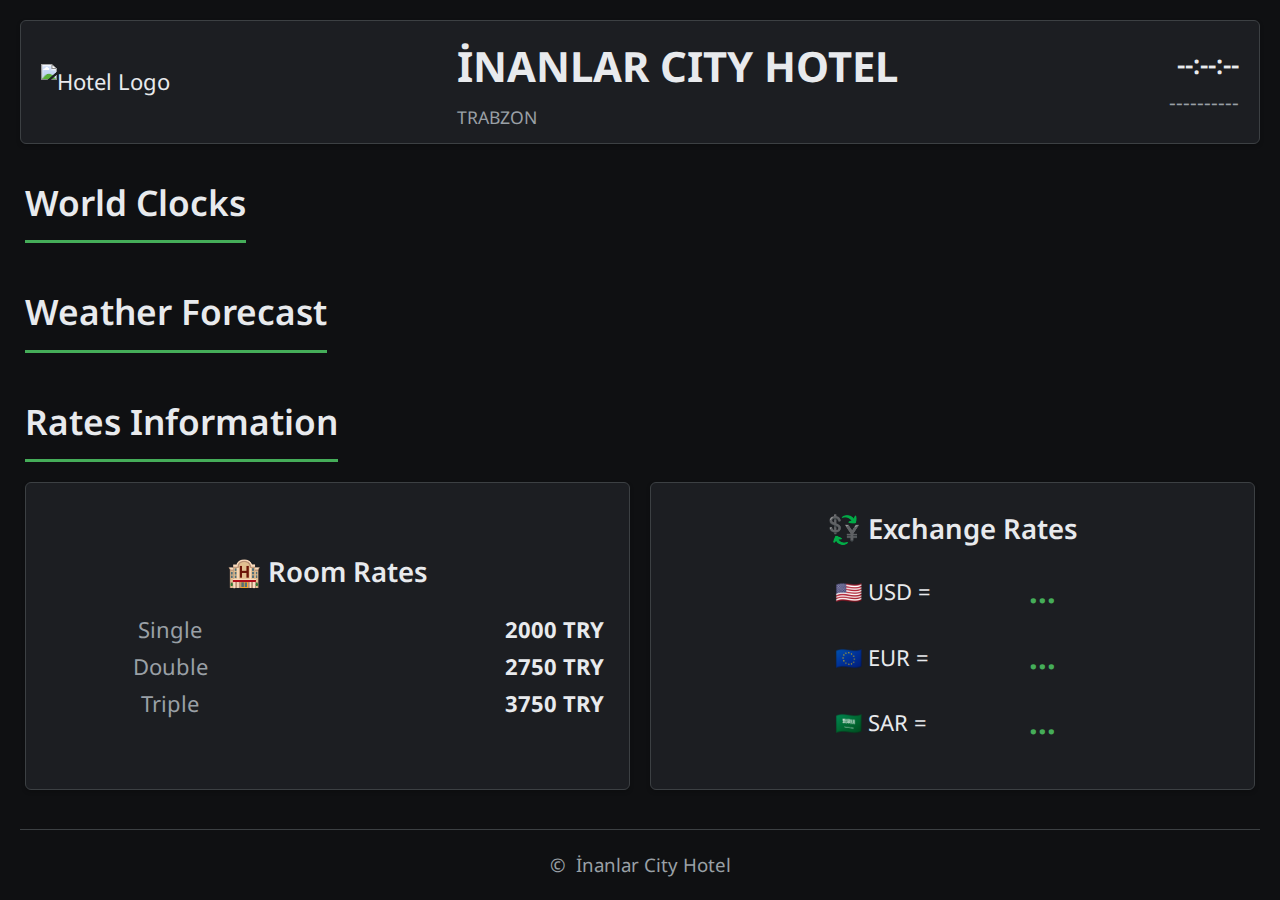
==== ich/index.html @ 046d2d6e "Update and rename 11.html to index.html" ====
<!DOCTYPE html>
<html lang="tr">
<head>
  <meta charset="UTF-8" />
  <meta name="viewport" content="width=device-width, initial-scale=1.0" />
  <title>İnanlar City Hotel – Bilgi Ekranı</title>

  <!-- Google Fonts – Noto Sans -->
  <link rel="preconnect" href="https://fonts.googleapis.com">
  <link rel="preconnect" href="https://fonts.gstatic.com" crossorigin>
  <link href="https://fonts.googleapis.com/css2?family=Noto+Sans:wght@400;500;700&display=swap" rel="stylesheet">

  <!-- Karanlık tema -->
  <style>
    :root{
      --accent:#45ad59;
      --bg:#0f1012;
      --card:#1c1e22;
      --text:#e8eaed;
      --text-light:#9aa0a6;
      --border:#3c4043;
      font-family:'Noto Sans','Segoe UI','Roboto',sans-serif;
    }
    html,body{
      height:100%;margin:0;overflow:hidden;
      background:var(--bg);color:var(--text);
      font:22px/1.6 'Noto Sans',sans-serif;
    }
    .container{display:flex;flex-direction:column;height:100%;padding:20px;box-sizing:border-box}
    .header{display:flex;justify-content:space-between;align-items:center;background:var(--card);padding:12px 20px;margin-bottom:20px;border:1px solid var(--border);border-radius:6px;box-shadow:0 2px 4px rgba(0,0,0,.2)}
    .logo img{max-height:45px;margin-right:15px}
    .hotel-details-header h1{margin:0 0 3px;font-size:1.9em;font-weight:700}
    .hotel-details-header p{margin:0;font-size:.8em;color:var(--text-light)}
    .datetime-header{text-align:right;font-size:.95em;color:var(--text-light)}
    .datetime-header #time{font-size:1.25em;font-weight:600;color:var(--text)}
    .main-content-wrapper{flex:1;overflow-y:auto;display:flex;flex-direction:column;gap:20px;padding:10px 5px}
    .section h2{font-size:1.6em;font-weight:600;margin:0 0 20px;border-bottom:3px solid var(--accent);display:inline-block;padding-bottom:10px}
    .flex-container{display:flex;flex-wrap:wrap;gap:20px}
    .box{
      background:var(--card);border:1px solid var(--border);border-radius:6px;
      box-shadow:0 2px 4px rgba(0,0,0,.2);padding:24px;
      flex:1 1 300px;min-width:260px;text-align:center;
      display:flex;flex-direction:column;align-items:center;justify-content:center
    }
    .box h3{margin:0 0 .6em;font-size:1.25em;font-weight:600}
    .currency-rate{font-weight:700;font-size:1.4em;color:var(--accent);min-width:110px;text-align:right}
    .weather-icon{font-size:3.6em;margin-bottom:.25em;filter:drop-shadow(0 0 4px rgba(0,0,0,.6))}
    .weather-temp{font-size:1.6em;font-weight:700}
    .weather-desc{font-size:1em;color:var(--text-light);margin-top:4px;text-transform:capitalize}
  </style>

  <!-- Analog saat kadranı -->
  <link rel="stylesheet" href="https://yabu.com.tr/ic/watch.css">
</head>
<body>
<div class="container">

  <!-- ÜST BÖLÜM -->
  <div class="header">
    <div class="logo"><img src="https://inanlarcity.com/assets/images/logo.png" alt="Hotel Logo"></div>
    <div class="hotel-details-header">
      <h1>İNANLAR CITY HOTEL</h1>
      <p>TRABZON</p>
    </div>
    <div class="datetime-header">
      <div id="time">--:--:--</div>
      <div id="date">----------</div>
    </div>
  </div>

  <div class="main-content-wrapper">

    <!-- DÜNYA SAATLERİ -->
    <div class="section">
      <h2>World Clocks</h2>
      <div class="flex-container" id="clocks"></div>
    </div>

    <!-- HAVA DURUMU -->
    <div class="section">
      <h2>Weather Forecast</h2>
      <div class="flex-container" id="weather"></div>
    </div>

    <!-- ODALAR + DÖVİZ -->
    <div class="section">
      <h2>Rates Information</h2>
      <div class="flex-container">
        <!-- ODA FİYATLARI -->
        <div class="box" style="min-width:360px">
          <h3>🏨 Room Rates</h3>
          <table style="width:100%;border-collapse:collapse">
            <tr><td style="color:var(--text-light)">Single</td><td style="text-align:right;font-weight:700">2000 TRY</td></tr>
            <tr><td style="color:var(--text-light)">Double</td><td style="text-align:right;font-weight:700">2750 TRY</td></tr>
            <tr><td style="color:var(--text-light)">Triple</td><td style="text-align:right;font-weight:700">3750 TRY</td></tr>
          </table>
        </div>

        <!-- DÖVİZ -->
        <div class="box" style="min-width:360px">
          <h3>💱 Exchange Rates</h3>
          <div style="display:flex;flex-direction:column;gap:16px">
            <div style="display:grid;grid-template-columns:auto 1fr auto;gap:15px;align-items:center">
              <span>🇺🇸 USD =</span><span class="currency-rate" id="rate-usd">...</span>
            </div>
            <div style="display:grid;grid-template-columns:auto 1fr auto;gap:15px;align-items:center">
              <span>🇪🇺 EUR =</span><span class="currency-rate" id="rate-eur">...</span>
            </div>
            <div style="display:grid;grid-template-columns:auto 1fr auto;gap:15px;align-items:center">
              <span>🇸🇦 SAR =</span><span class="currency-rate" id="rate-sar">...</span>
            </div>
          </div>
          <small id="rates-updated" style="display:block;margin-top:10px;color:var(--text-light);font-size:.75em"></small>
          <small style="display:block;margin-top:8px;color:var(--text-light);font-size:.8em"></small>
        </div>
      </div>
    </div>

  </div>

  <div class="footer" style="text-align:center;padding-top:20px;border-top:1px solid var(--border);font-size:.85em;color:var(--text-light)">
    &copy; <span id="current-year"></span> İnanlar City Hotel
  </div>

</div>

<script>
/* ---------------- SAATLER ---------------- */
const cities = [
  {id:'ny',     name:'NEW YORK', tz:'America/New_York'},
  {id:'london', name:'LONDON',   tz:'Europe/London'},
  {id:'berlin', name:'BERLIN',   tz:'Europe/Berlin'},
  {id:'riyadh', name:'RIYADH',   tz:'Asia/Riyadh'},
  {id:'trabzon',name:'TRABZON',  tz:'Europe/Istanbul'},
  {id:'tokyo',  name:'TOKYO',    tz:'Asia/Tokyo'}
];
function buildClocks(){
  document.getElementById('clocks').innerHTML = cities.map(c => `
    <div class="box">
      <h3>${c.name}</h3>
      <div class="demo-container clocks single linear">
        <article class="clock simple">
          <div class="hours-container"><div class="hours"   id="${c.id}-h"></div></div>
          <div class="minutes-container"><div class="minutes" id="${c.id}-m"></div></div>
          <div class="seconds-container"><div class="seconds" id="${c.id}-s"></div></div>
        </article>
      </div>
    </div>`).join('');
}
function updateClocks(){
  const now = new Date();
  cities.forEach(c => {
    const t = new Date(now.toLocaleString('en-US',{timeZone:c.tz}));
    const h=t.getHours(), m=t.getMinutes(), s=t.getSeconds();
    document.getElementById(`${c.id}-h`).style.transform=`rotate(${(h%12)*30+m/2}deg)`;
    document.getElementById(`${c.id}-m`).style.transform=`rotate(${m*6}deg)`;
    document.getElementById(`${c.id}-s`).style.transform=`rotate(${s*6}deg)`;
  });
  document.getElementById('time').textContent = now.toLocaleTimeString('tr-TR',{hour:'2-digit',minute:'2-digit',second:'2-digit'});
  document.getElementById('date').textContent = now.toLocaleDateString('tr-TR',{weekday:'long',year:'numeric',month:'long',day:'numeric'});
}
buildClocks();
updateClocks(); setInterval(updateClocks,1000);

/* ---------------- HAVA DURUMU ---------------- */
const wxCities = [
  {id:'ny',     lat:40.713, lon:-74.006, tz:'America/New_York'},
  {id:'london', lat:51.507, lon:-0.128,  tz:'Europe/London'},
  {id:'berlin', lat:52.520, lon:13.405,  tz:'Europe/Berlin'},
  {id:'trabzon',lat:41.000, lon:39.720,  tz:'Europe/Istanbul'},
  {id:'riyadh', lat:24.714, lon:46.675,  tz:'Asia/Riyadh'},
  {id:'tokyo',  lat:35.689, lon:139.692, tz:'Asia/Tokyo'}
];
const wxIcon = {0:'☀️',1:'🌤️',2:'⛅',3:'☁️',45:'🌫️',48:'🌫️',51:'🌦️',53:'🌦️',55:'🌧️',61:'🌧️',63:'🌧️',65:'🌧️',71:'❄️',73:'❄️',75:'❄️',80:'🌧️',81:'🌧️',82:'🌧️',95:'⛈️',96:'⛈️',99:'⛈️'};
function buildWeather(){
  document.getElementById('weather').innerHTML = wxCities.map(c => `
    <div class="box" id="wx-${c.id}">
      <h3>${cities.find(x => x.id===c.id).name}</h3>
      <div class="weather-icon">⏳</div>
      <div class="weather-temp">--°C</div>
      <div class="weather-desc">Loading…</div>
    </div>`).join('');
}
async function updateWeather(){
  for(const c of wxCities){
    const box = document.getElementById(`wx-${c.id}`);
    try{
      const url = \`https://api.open-meteo.com/v1/forecast?latitude=${
        c.lat}&longitude=${c.lon}&current_weather=true&temperature_unit=celsius\`;
      const {current_weather:w} = await (await fetch(url,{cache:'no-store'})).json();
      box.querySelector('.weather-icon').textContent = wxIcon[w.weathercode] || '❓';
      box.querySelector('.weather-temp').textContent = Math.round(w.temperature)+'°C';
      box.querySelector('.weather-desc').textContent =
        new Intl.DateTimeFormat('en-GB',{hour:'2-digit',minute:'2-digit',timeZone:c.tz}).format(new Date());
    }catch{
      box.querySelector('.weather-desc').textContent = 'N/A';
    }
  }
}
buildWeather();
updateWeather(); setInterval(updateWeather,1800000);

/* ---------------- DÖVİZ ---------------- */
async function updateRates(){
  ['usd','eur','sar'].forEach(k=>document.getElementById('rate-'+k).textContent='…');
  try{
    const data = await (await fetch('https://doviz.dev/v1/try.json',{cache:'no-store'})).json();
    const set = (pair,id)=>{document.getElementById(id).textContent =
      data[pair] ? parseFloat(data[pair]).toFixed(4)+' TRY' : 'N/A';};
    set('USDTRY','rate-usd'); set('EURTRY','rate-eur'); set('SARTRY','rate-sar');
    document.getElementById('rates-updated').textContent =
      'Updated: '+new Date().toLocaleString('tr-TR',{hour:'2-digit',minute:'2-digit',second:'2-digit'});
  }catch{
    ['usd','eur','sar'].forEach(k=>document.getElementById('rate-'+k).textContent='⚠️');
    document.getElementById('rates-updated').textContent = 'Update failed';
  }
}
updateRates(); setInterval(updateRates,600000);

/* ---------------- YIL ---------------- */
document.getElementById('current-year').textContent = new Date().getFullYear();
</script>
</body>
</html>
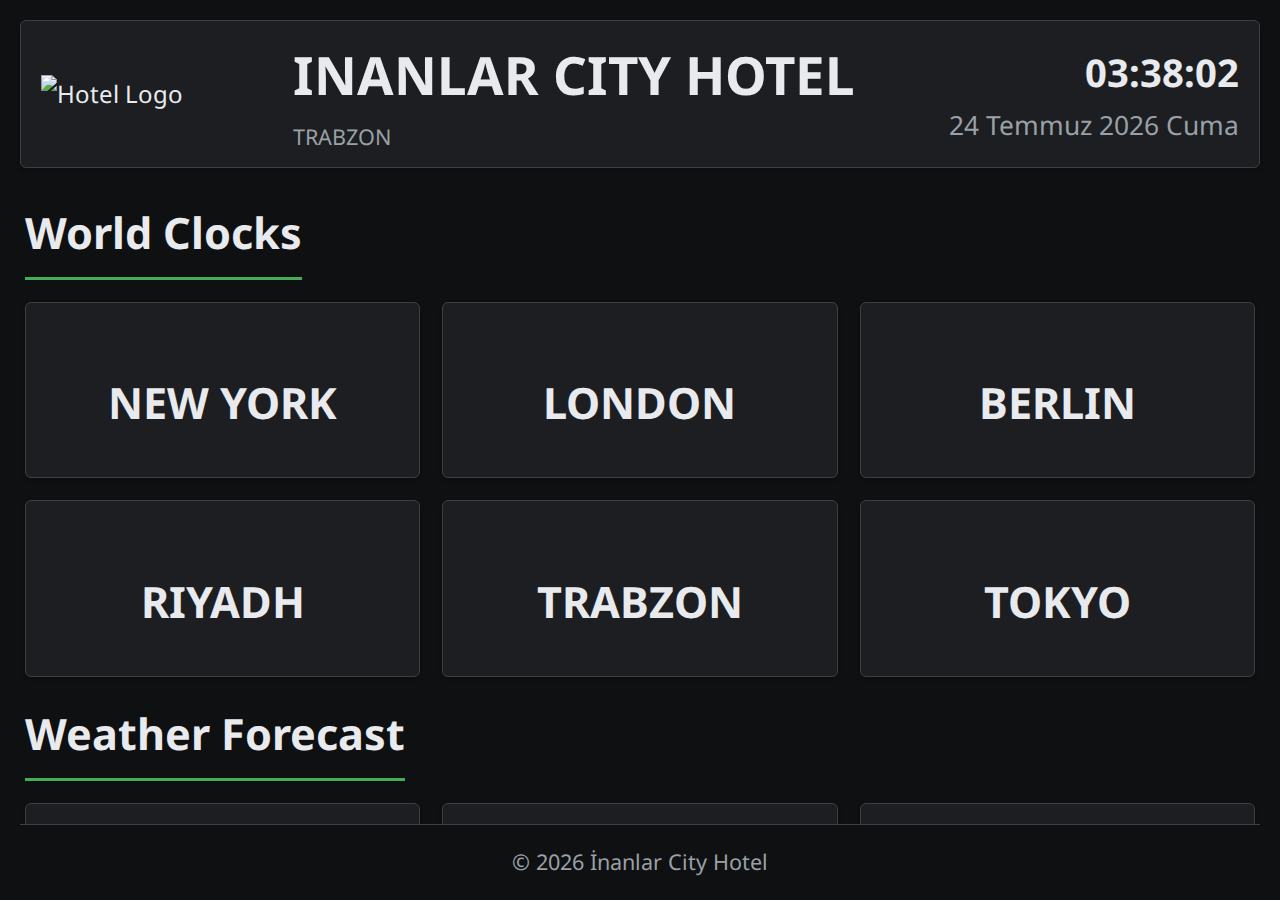
==== commit d6532d7e: "new" ====
--- a/ich/index.html
+++ b/ich/index.html
@@ -1,71 +1,70 @@
 <!DOCTYPE html>
-<html lang="tr">
+<html lang="en">
 <head>
-  <meta charset="UTF-8" />
-  <meta name="viewport" content="width=device-width, initial-scale=1.0" />
-  <title>İnanlar City Hotel – Bilgi Ekranı</title>
-
-  <!-- Google Fonts – Noto Sans -->
-  <link rel="preconnect" href="https://fonts.googleapis.com">
-  <link rel="preconnect" href="https://fonts.gstatic.com" crossorigin>
-  <link href="https://fonts.googleapis.com/css2?family=Noto+Sans:wght@400;500;700&display=swap" rel="stylesheet">
-
-  <!-- Karanlık tema -->
-  <style>
-    :root{
-      --accent:#45ad59;
-      --bg:#0f1012;
-      --card:#1c1e22;
-      --text:#e8eaed;
-      --text-light:#9aa0a6;
-      --border:#3c4043;
-      font-family:'Noto Sans','Segoe UI','Roboto',sans-serif;
-    }
-    html,body{
-      height:100%;margin:0;overflow:hidden;
-      background:var(--bg);color:var(--text);
-      font:22px/1.6 'Noto Sans',sans-serif;
-    }
-    .container{display:flex;flex-direction:column;height:100%;padding:20px;box-sizing:border-box}
-    .header{display:flex;justify-content:space-between;align-items:center;background:var(--card);padding:12px 20px;margin-bottom:20px;border:1px solid var(--border);border-radius:6px;box-shadow:0 2px 4px rgba(0,0,0,.2)}
-    .logo img{max-height:45px;margin-right:15px}
-    .hotel-details-header h1{margin:0 0 3px;font-size:1.9em;font-weight:700}
-    .hotel-details-header p{margin:0;font-size:.8em;color:var(--text-light)}
-    .datetime-header{text-align:right;font-size:.95em;color:var(--text-light)}
-    .datetime-header #time{font-size:1.25em;font-weight:600;color:var(--text)}
-    .main-content-wrapper{flex:1;overflow-y:auto;display:flex;flex-direction:column;gap:20px;padding:10px 5px}
-    .section h2{font-size:1.6em;font-weight:600;margin:0 0 20px;border-bottom:3px solid var(--accent);display:inline-block;padding-bottom:10px}
-    .flex-container{display:flex;flex-wrap:wrap;gap:20px}
-    .box{
-      background:var(--card);border:1px solid var(--border);border-radius:6px;
-      box-shadow:0 2px 4px rgba(0,0,0,.2);padding:24px;
-      flex:1 1 300px;min-width:260px;text-align:center;
-      display:flex;flex-direction:column;align-items:center;justify-content:center
-    }
-    .box h3{margin:0 0 .6em;font-size:1.25em;font-weight:600}
-    .currency-rate{font-weight:700;font-size:1.4em;color:var(--accent);min-width:110px;text-align:right}
-    .weather-icon{font-size:3.6em;margin-bottom:.25em;filter:drop-shadow(0 0 4px rgba(0,0,0,.6))}
-    .weather-temp{font-size:1.6em;font-weight:700}
-    .weather-desc{font-size:1em;color:var(--text-light);margin-top:4px;text-transform:capitalize}
-  </style>
-
-  <!-- Analog saat kadranı -->
-  <link rel="stylesheet" href="https://yabu.com.tr/ic/watch.css">
+<meta charset="UTF-8">
+<meta name="viewport" content="width=device-width, initial-scale=1.0">
+<title>İnanlar City Hotel – Bilgi Ekranı</title>
+
+<!-- Google Fonts | Noto Sans -->
+<link rel="preconnect" href="https://fonts.googleapis.com">
+<link rel="preconnect" href="https://fonts.gstatic.com" crossorigin>
+<link href="https://fonts.googleapis.com/css2?family=Noto+Sans:wght@400;600;700&display=swap" rel="stylesheet">
+
+<!-- 1 | Dark hotel theme -->
+<style>
+:root{
+  --accent-color:#45ad59;
+  --highlight-color:#5dade2;
+  --bg:#0f1012;
+  --card:#1c1e22;
+  --text:#e8eaed;
+  --text-light:#9aa0a6;
+  --border:#3c4043;
+  --font-primary:'Noto Sans','Segoe UI','Roboto',sans-serif;
+}
+html,body{
+  height:100%;margin:0;overflow:hidden;
+  background:var(--bg);color:var(--text);
+  font:24px/1.6 var(--font-primary);
+}
+.container{display:flex;flex-direction:column;height:100%;padding:20px;box-sizing:border-box}
+.header{display:flex;justify-content:space-between;align-items:center;background:var(--card);padding:12px 20px;margin-bottom:20px;border:1px solid var(--border);border-radius:6px;box-shadow:0 2px 4px rgba(0,0,0,.2)}
+.logo img{max-height:50px;margin-right:15px}
+.hotel-details-header h1{margin:0 0 3px;font-size:2.2em;font-weight:700}
+.hotel-details-header p{margin:0;font-size:.9em;color:var(--text-light)}
+.datetime-header{text-align:right;font-size:1.1em;color:var(--text-light)}
+.datetime-header #time{font-size:1.45em;font-weight:700;color:var(--text)}
+.main-content-wrapper{flex:1;overflow-y:auto;display:flex;flex-direction:column;gap:22px;padding:10px 5px}
+.section h2{font-size:1.8em;font-weight:700;margin:0 0 22px;border-bottom:3px solid var(--accent-color);display:inline-block;padding-bottom:10px}
+.flex-container{display:flex;flex-wrap:wrap;gap:22px}
+.box{background:var(--card);border:1px solid var(--border);border-radius:6px;box-shadow:0 2px 4px rgba(0,0,0,.2);padding:22px;flex:1 1 260px;min-width:230px;text-align:center;display:flex;flex-direction:column;align-items:center;justify-content:center}
+/* Bigger headings and values inside boxes for TV readability */
+.box h3{font-size:1.8em;margin-bottom:18px;font-weight:700}
+.rates-table td{font-size:1.5em}
+.currency-rate{font-weight:700;font-size:1.7em;color:var(--accent-color);min-width:120px;text-align:right}
+.weather-icon{font-size:3.8em;margin-bottom:.4em;filter:drop-shadow(0 0 4px rgba(0,0,0,.6))}
+.weather-temp{font-size:1.8em;font-weight:700}
+.weather-desc{font-size:1.1em;color:var(--text-light);min-height:25px;margin-top:5px;text-transform:capitalize}
+
+small.update-note{display:block;margin-top:14px;color:var(--text-light);font-size:.95em}
+</style>
+
+<!-- 2 | Yabu saat kadranı + akrep‑yelkovan CSS -->
+<link rel="stylesheet" href="https://yabu.com.tr/ic/watch.css">
+<!-- (dosya büyük; bağlantıyla getirmek daha hızlı) -->
 </head>
+
 <body>
 <div class="container">
 
   <!-- ÜST BÖLÜM -->
   <div class="header">
-    <div class="logo"><img src="https://inanlarcity.com/assets/images/logo.png" alt="Hotel Logo"></div>
+    <div class="logo"><img src="https://inanlarcity.com/assets/images/logo.png" alt="Hotel Logo"></div>
     <div class="hotel-details-header">
-      <h1>İNANLAR CITY HOTEL</h1>
+      <h1>INANLAR CITY HOTEL</h1>
       <p>TRABZON</p>
     </div>
-    <div class="datetime-header">
-      <div id="time">--:--:--</div>
-      <div id="date">----------</div>
-    </div>
+    <div class="datetime-header"><div id="time">--:--:--</div><div id="date">----------</div></div>
   </div>
 
   <div class="main-content-wrapper">
@@ -82,60 +81,59 @@
       <div class="flex-container" id="weather"></div>
     </div>
 
-    <!-- ODALAR + DÖVİZ -->
+    <!-- DÖVİZ + ODA -->
     <div class="section">
       <h2>Rates Information</h2>
       <div class="flex-container">
-        <!-- ODA FİYATLARI -->
-        <div class="box" style="min-width:360px">
+        <div class="box" style="min-width:340px">
           <h3>🏨 Room Rates</h3>
-          <table style="width:100%;border-collapse:collapse">
+          <table class="rates-table" style="width:100%;border-collapse:collapse">
             <tr><td style="color:var(--text-light)">Single</td><td style="text-align:right;font-weight:700">2000 TRY</td></tr>
             <tr><td style="color:var(--text-light)">Double</td><td style="text-align:right;font-weight:700">2750 TRY</td></tr>
             <tr><td style="color:var(--text-light)">Triple</td><td style="text-align:right;font-weight:700">3750 TRY</td></tr>
           </table>
         </div>
 
-        <!-- DÖVİZ -->
-        <div class="box" style="min-width:360px">
+        <div class="box" style="min-width:340px">
           <h3>💱 Exchange Rates</h3>
-          <div style="display:flex;flex-direction:column;gap:16px">
-            <div style="display:grid;grid-template-columns:auto 1fr auto;gap:15px;align-items:center">
-              <span>🇺🇸 USD =</span><span class="currency-rate" id="rate-usd">...</span>
+          <div class="currency-list" style="display:flex;flex-direction:column;gap:18px">
+            <div class="currency-item" style="display:grid;grid-template-columns:auto 1fr auto;gap:18px;align-items:center">
+              <span>🇺🇸 USD =</span><span class="currency-rate" id="rate-usd">…</span>
             </div>
-            <div style="display:grid;grid-template-columns:auto 1fr auto;gap:15px;align-items:center">
-              <span>🇪🇺 EUR =</span><span class="currency-rate" id="rate-eur">...</span>
+            <div class="currency-item" style="display:grid;grid-template-columns:auto 1fr auto;gap:18px;align-items:center">
+              <span>🇪🇺 EUR =</span><span class="currency-rate" id="rate-eur">…</span>
             </div>
-            <div style="display:grid;grid-template-columns:auto 1fr auto;gap:15px;align-items:center">
-              <span>🇸🇦 SAR =</span><span class="currency-rate" id="rate-sar">...</span>
+            <div class="currency-item" style="display:grid;grid-template-columns:auto 1fr auto;gap:18px;align-items:center">
+              <span>🇸🇦 SAR =</span><span class="currency-rate" id="rate-sar">…</span>
             </div>
           </div>
-          <small id="rates-updated" style="display:block;margin-top:10px;color:var(--text-light);font-size:.75em"></small>
-          <small style="display:block;margin-top:8px;color:var(--text-light);font-size:.8em"></small>
+          <small id="rates-updated" class="update-note">Last update: --:--:--</small>
+          <small class="update-note" style="font-size:.9em"></small>
         </div>
       </div>
     </div>
 
   </div>
 
-  <div class="footer" style="text-align:center;padding-top:20px;border-top:1px solid var(--border);font-size:.85em;color:var(--text-light)">
+  <div class="footer" style="text-align:center;padding-top:20px;border-top:1px solid var(--border);font-size:.9em;color:var(--text-light)">
     &copy; <span id="current-year"></span> İnanlar City Hotel
   </div>
-
 </div>
 
 <script>
-/* ---------------- SAATLER ---------------- */
-const cities = [
-  {id:'ny',     name:'NEW YORK', tz:'America/New_York'},
-  {id:'london', name:'LONDON',   tz:'Europe/London'},
-  {id:'berlin', name:'BERLIN',   tz:'Europe/Berlin'},
-  {id:'riyadh', name:'RIYADH',   tz:'Asia/Riyadh'},
-  {id:'trabzon',name:'TRABZON',  tz:'Europe/Istanbul'},
-  {id:'tokyo',  name:'TOKYO',    tz:'Asia/Tokyo'}
+/* ----- Saat tanımları ----- */
+const cities=[
+ {id:'ny',     name:'NEW YORK', timeZone:'America/New_York'},
+ {id:'london', name:'LONDON',   timeZone:'Europe/London'},
+ {id:'berlin', name:'BERLIN',   timeZone:'Europe/Berlin'},
+ {id:'riyadh', name:'RIYADH',   timeZone:'Asia/Riyadh'},
+ {id:'trabzon',name:'TRABZON',  timeZone:'Europe/Istanbul'},
+ {id:'tokyo',  name:'TOKYO',    timeZone:'Asia/Tokyo'}
 ];
+
+/* ----- Saat DOM’unu kur ----- */
 function buildClocks(){
-  document.getElementById('clocks').innerHTML = cities.map(c => `
+  document.getElementById('clocks').innerHTML=cities.map(c=>`
     <div class="box">
       <h3>${c.name}</h3>
       <div class="demo-container clocks single linear">
@@ -147,35 +145,37 @@
       </div>
     </div>`).join('');
 }
+buildClocks();
+
+/* ----- Saatleri güncelle ----- */
 function updateClocks(){
-  const now = new Date();
-  cities.forEach(c => {
-    const t = new Date(now.toLocaleString('en-US',{timeZone:c.tz}));
+  const now=new Date();
+  cities.forEach(c=>{
+    const t=new Date(now.toLocaleString('en-US',{timeZone:c.timeZone}));
     const h=t.getHours(), m=t.getMinutes(), s=t.getSeconds();
     document.getElementById(`${c.id}-h`).style.transform=`rotate(${(h%12)*30+m/2}deg)`;
     document.getElementById(`${c.id}-m`).style.transform=`rotate(${m*6}deg)`;
     document.getElementById(`${c.id}-s`).style.transform=`rotate(${s*6}deg)`;
   });
-  document.getElementById('time').textContent = now.toLocaleTimeString('tr-TR',{hour:'2-digit',minute:'2-digit',second:'2-digit'});
-  document.getElementById('date').textContent = now.toLocaleDateString('tr-TR',{weekday:'long',year:'numeric',month:'long',day:'numeric'});
-}
-buildClocks();
+  document.getElementById('time').textContent=now.toLocaleTimeString('tr-TR',{hour:'2-digit',minute:'2-digit',second:'2-digit'});
+  document.getElementById('date').textContent=now.toLocaleDateString('tr-TR',{weekday:'long',year:'numeric',month:'long',day:'numeric'});
+}
 updateClocks(); setInterval(updateClocks,1000);
 
-/* ---------------- HAVA DURUMU ---------------- */
-const wxCities = [
-  {id:'ny',     lat:40.713, lon:-74.006, tz:'America/New_York'},
-  {id:'london', lat:51.507, lon:-0.128,  tz:'Europe/London'},
-  {id:'berlin', lat:52.520, lon:13.405,  tz:'Europe/Berlin'},
-  {id:'trabzon',lat:41.000, lon:39.720,  tz:'Europe/Istanbul'},
-  {id:'riyadh', lat:24.714, lon:46.675,  tz:'Asia/Riyadh'},
-  {id:'tokyo',  lat:35.689, lon:139.692, tz:'Asia/Tokyo'}
+/* ----- Hava durumu ----- */
+const wxCities=[
+ {id:'ny',    lat:40.7128,lon:-74.0060,tz:'America/New_York'},
+ {id:'london',lat:51.5074,lon:-0.1278,tz:'Europe/London'},
+ {id:'berlin',lat:52.52,  lon:13.4050,tz:'Europe/Berlin'},
+ {id:'trabzon',lat:41.0,  lon:39.7203,tz:'Europe/Istanbul'},
+ {id:'riyadh',lat:24.7136,lon:46.6753,tz:'Asia/Riyadh'},
+ {id:'tokyo', lat:35.6895,lon:139.6917,tz:'Asia/Tokyo'}
 ];
-const wxIcon = {0:'☀️',1:'🌤️',2:'⛅',3:'☁️',45:'🌫️',48:'🌫️',51:'🌦️',53:'🌦️',55:'🌧️',61:'🌧️',63:'🌧️',65:'🌧️',71:'❄️',73:'❄️',75:'❄️',80:'🌧️',81:'🌧️',82:'🌧️',95:'⛈️',96:'⛈️',99:'⛈️'};
+const wxIcon={0:'☀️',1:'🌤️',2:'⛅',3:'☁️',45:'🌫️',48:'🌫️',51:'🌦️',53:'🌦️',55:'🌧️',
+ 61:'🌧️',63:'🌧️',65:'🌧️',71:'❄️',73:'❄️',75:'❄️',80:'🌧️',81:'🌧️',82:'🌧️',95:'⛈️',96:'⛈️',99:'⛈️'};
 function buildWeather(){
-  document.getElementById('weather').innerHTML = wxCities.map(c => `
-    <div class="box" id="wx-${c.id}">
-      <h3>${cities.find(x => x.id===c.id).name}</h3>
+  document.getElementById('weather').innerHTML=wxCities.map(c=>`
+    <div class="box weather-box" data-id="${c.id}">
       <div class="weather-icon">⏳</div>
       <div class="weather-temp">--°C</div>
       <div class="weather-desc">Loading…</div>
@@ -183,42 +183,39 @@
 }
 async function updateWeather(){
   for(const c of wxCities){
-    const box = document.getElementById(`wx-${c.id}`);
+    const box=document.querySelector(`.weather-box[data-id="${c.id}"]`);
     try{
-      const url = \`https://api.open-meteo.com/v1/forecast?latitude=${
-        c.lat}&longitude=${c.lon}&current_weather=true&temperature_unit=celsius\`;
-      const {current_weather:w} = await (await fetch(url,{cache:'no-store'})).json();
-      box.querySelector('.weather-icon').textContent = wxIcon[w.weathercode] || '❓';
-      box.querySelector('.weather-temp').textContent = Math.round(w.temperature)+'°C';
-      box.querySelector('.weather-desc').textContent =
+      const url=`https://api.open-meteo.com/v1/forecast?latitude=${c.lat}&longitude=${c.lon}&current_weather=true&temperature_unit=celsius`;
+      const data=await (await fetch(url,{cache:'no-store'})).json();
+      const w=data.current_weather;
+      box.querySelector('.weather-icon').textContent=wxIcon[w.weathercode]||'❓';
+      box.querySelector('.weather-temp').textContent=`${Math.round(w.temperature)}°C`;
+      box.querySelector('.weather-desc').textContent=
         new Intl.DateTimeFormat('en-GB',{hour:'2-digit',minute:'2-digit',timeZone:c.tz}).format(new Date());
-    }catch{
-      box.querySelector('.weather-desc').textContent = 'N/A';
-    }
+    }catch{ box.querySelector('.weather-desc').textContent='N/A'; }
   }
 }
-buildWeather();
-updateWeather(); setInterval(updateWeather,1800000);
-
-/* ---------------- DÖVİZ ---------------- */
+buildWeather(); updateWeather(); setInterval(updateWeather,1800000);
+
+/* ----- Döviz kurları ----- */
 async function updateRates(){
-  ['usd','eur','sar'].forEach(k=>document.getElementById('rate-'+k).textContent='…');
+  ['usd','eur','sar'].forEach(k=>document.getElementById(`rate-${k}`).textContent='…');
   try{
-    const data = await (await fetch('https://doviz.dev/v1/try.json',{cache:'no-store'})).json();
-    const set = (pair,id)=>{document.getElementById(id).textContent =
-      data[pair] ? parseFloat(data[pair]).toFixed(4)+' TRY' : 'N/A';};
+    const data=await (await fetch('https://doviz.dev/v1/try.json',{cache:'no-store'})).json();
+    const set=(code,id)=>{document.getElementById(id).textContent=data[code]?parseFloat(data[code]).toFixed(4)+' TRY':'N/A'};
     set('USDTRY','rate-usd'); set('EURTRY','rate-eur'); set('SARTRY','rate-sar');
-    document.getElementById('rates-updated').textContent =
-      'Updated: '+new Date().toLocaleString('tr-TR',{hour:'2-digit',minute:'2-digit',second:'2-digit'});
+
+    // Update timestamp
+    document.getElementById('rates-updated').textContent='Last update: '+
+      new Date().toLocaleString('tr-TR',{year:'numeric',month:'2-digit',day:'2-digit',hour:'2-digit',minute:'2-digit',second:'2-digit'});
   }catch{
-    ['usd','eur','sar'].forEach(k=>document.getElementById('rate-'+k).textContent='⚠️');
-    document.getElementById('rates-updated').textContent = 'Update failed';
+    ['usd','eur','sar'].forEach(k=>document.getElementById(`rate-${k}`).textContent='⚠️');
   }
 }
 updateRates(); setInterval(updateRates,600000);
 
-/* ---------------- YIL ---------------- */
-document.getElementById('current-year').textContent = new Date().getFullYear();
+/* ----- Yıl ----- */
+document.getElementById('current-year').textContent=new Date().getFullYear();
 </script>
 </body>
 </html>
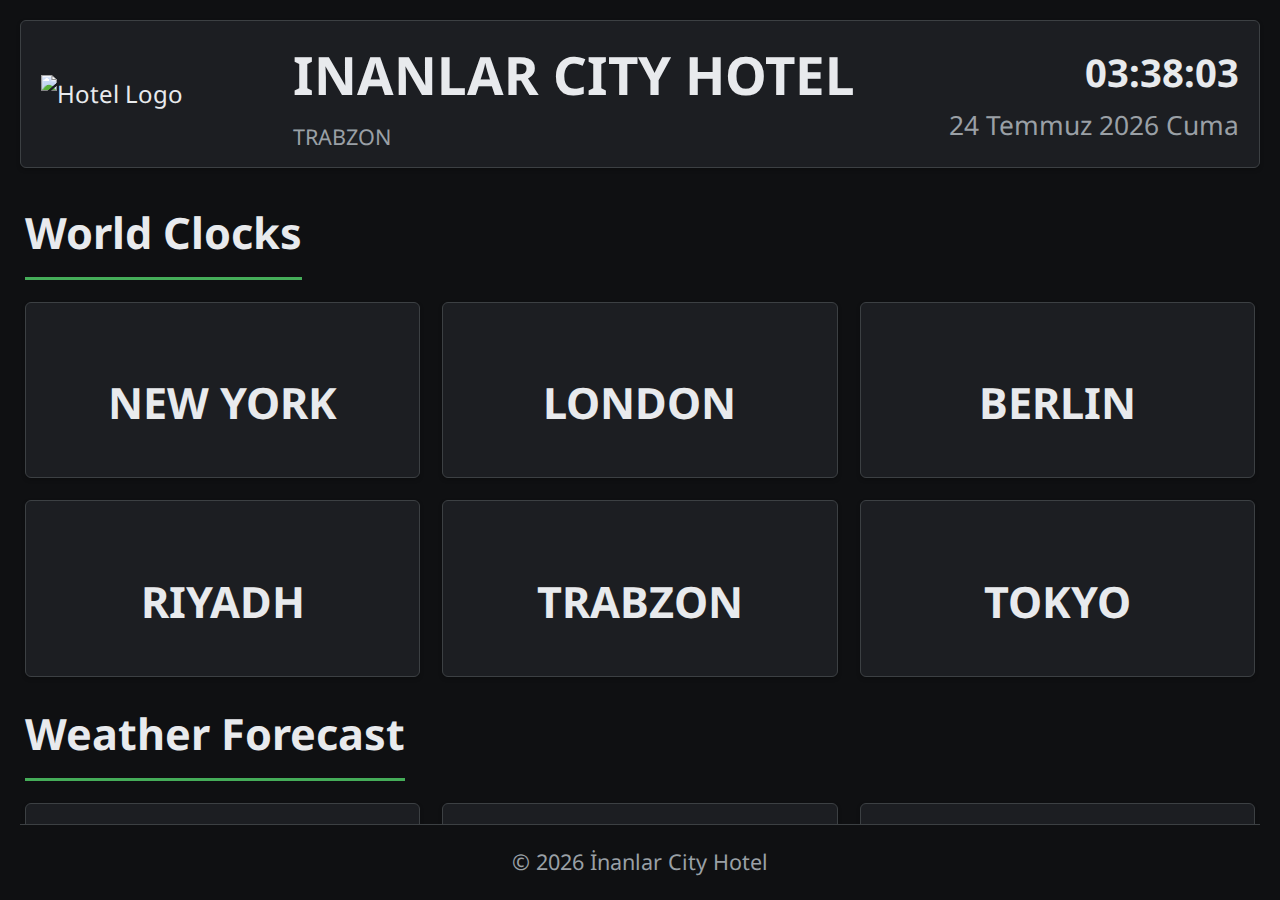
==== commit f36b6a2e: "new2" ====
--- a/ich/index.html
+++ b/ich/index.html
@@ -87,11 +87,20 @@
       <div class="flex-container">
         <div class="box" style="min-width:340px">
           <h3>🏨 Room Rates</h3>
-          <table class="rates-table" style="width:100%;border-collapse:collapse">
-            <tr><td style="color:var(--text-light)">Single</td><td style="text-align:right;font-weight:700">2000 TRY</td></tr>
-            <tr><td style="color:var(--text-light)">Double</td><td style="text-align:right;font-weight:700">2750 TRY</td></tr>
-            <tr><td style="color:var(--text-light)">Triple</td><td style="text-align:right;font-weight:700">3750 TRY</td></tr>
-          </table>
+          <table class="rates-table">
+            <tr class="rate-item">
+              <td>Single:</td>
+              <td class="rate-price">2000 TRY</td>
+            </tr>
+            <tr class="rate-item">
+              <td>Double:</td>
+              <td class="rate-price">2750 TRY</td>
+            </tr>
+            <tr class="rate-item">
+              <td>Triple:</td>
+              <td class="rate-price">3750 TRY</td>
+            </tr>
+          </table>          
         </div>
 
         <div class="box" style="min-width:340px">
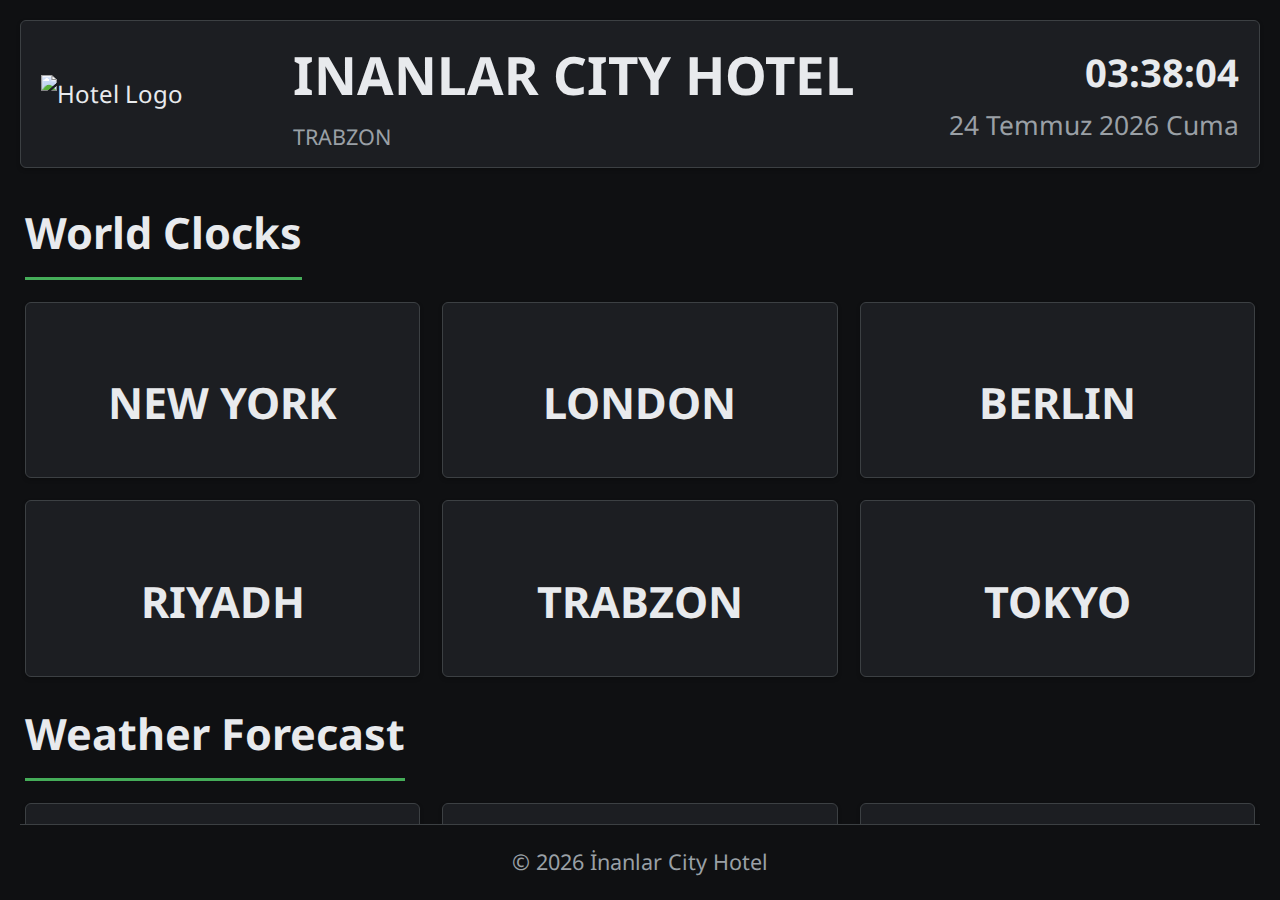
==== commit 6e916f3f: "Update index.html new" ====
--- a/ich/index.html
+++ b/ich/index.html
@@ -90,15 +90,15 @@
           <table class="rates-table">
             <tr class="rate-item">
               <td>Single:</td>
-              <td class="rate-price">2000 TRY</td>
+              <td class="rate-price">2500 TRY</td>
             </tr>
             <tr class="rate-item">
               <td>Double:</td>
-              <td class="rate-price">2750 TRY</td>
+              <td class="rate-price">3000 TRY</td>
             </tr>
             <tr class="rate-item">
               <td>Triple:</td>
-              <td class="rate-price">3750 TRY</td>
+              <td class="rate-price">3800 TRY</td>
             </tr>
           </table>          
         </div>
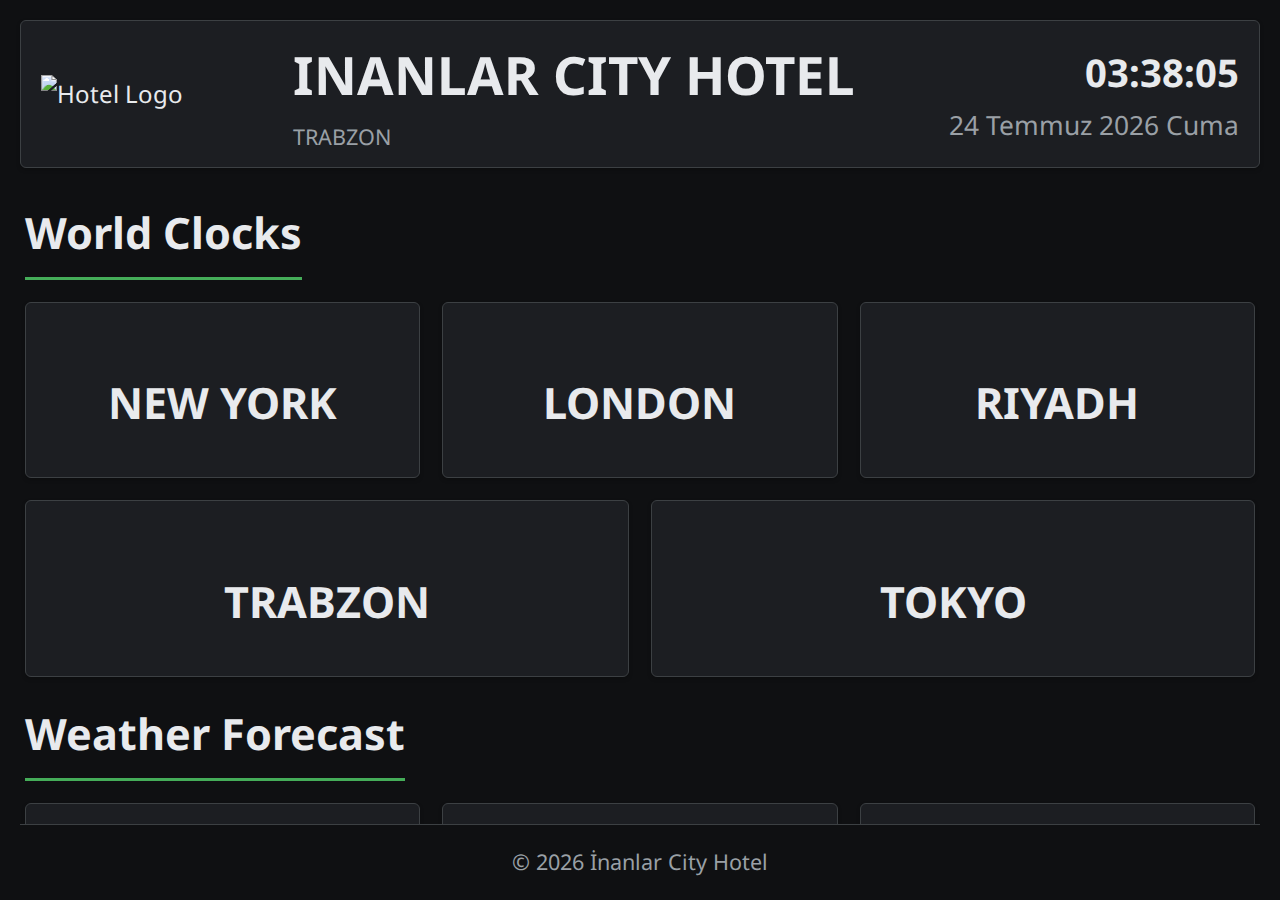
==== commit 81579277: "Add files via upload" ====
--- a/ich/index.html
+++ b/ich/index.html
@@ -90,15 +90,15 @@
           <table class="rates-table">
             <tr class="rate-item">
               <td>Single:</td>
-              <td class="rate-price">2500 TRY</td>
+              <td class="rate-price">2000 TRY</td>
             </tr>
             <tr class="rate-item">
               <td>Double:</td>
-              <td class="rate-price">3000 TRY</td>
+              <td class="rate-price">2750 TRY</td>
             </tr>
             <tr class="rate-item">
               <td>Triple:</td>
-              <td class="rate-price">3800 TRY</td>
+              <td class="rate-price">3750 TRY</td>
             </tr>
           </table>          
         </div>
@@ -134,7 +134,6 @@
 const cities=[
  {id:'ny',     name:'NEW YORK', timeZone:'America/New_York'},
  {id:'london', name:'LONDON',   timeZone:'Europe/London'},
- {id:'berlin', name:'BERLIN',   timeZone:'Europe/Berlin'},
  {id:'riyadh', name:'RIYADH',   timeZone:'Asia/Riyadh'},
  {id:'trabzon',name:'TRABZON',  timeZone:'Europe/Istanbul'},
  {id:'tokyo',  name:'TOKYO',    timeZone:'Asia/Tokyo'}
@@ -175,7 +174,6 @@
 const wxCities=[
  {id:'ny',    lat:40.7128,lon:-74.0060,tz:'America/New_York'},
  {id:'london',lat:51.5074,lon:-0.1278,tz:'Europe/London'},
- {id:'berlin',lat:52.52,  lon:13.4050,tz:'Europe/Berlin'},
  {id:'trabzon',lat:41.0,  lon:39.7203,tz:'Europe/Istanbul'},
  {id:'riyadh',lat:24.7136,lon:46.6753,tz:'Asia/Riyadh'},
  {id:'tokyo', lat:35.6895,lon:139.6917,tz:'Asia/Tokyo'}
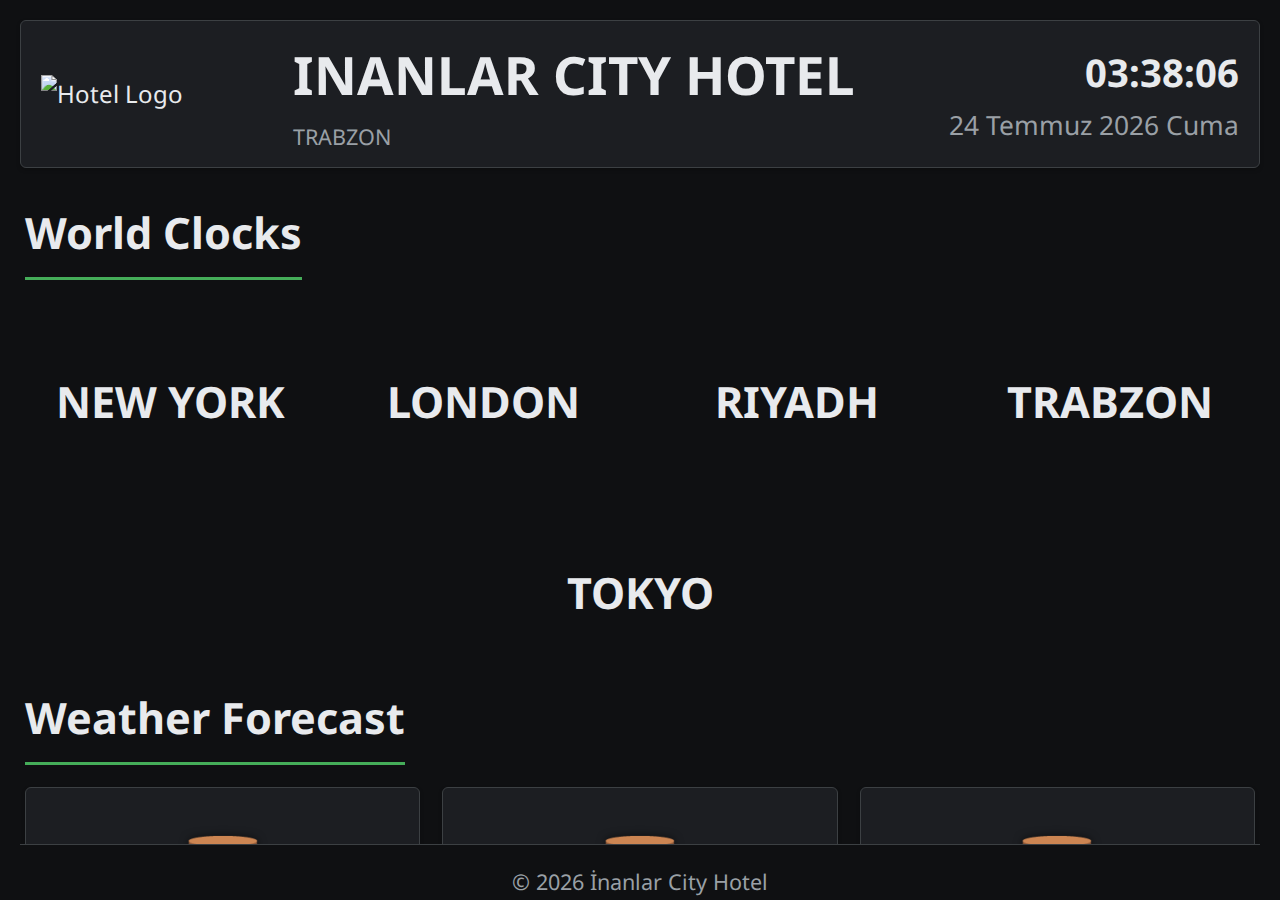
==== commit 95044626: "1" ====
--- a/ich/index.html
+++ b/ich/index.html
@@ -1,228 +1,237 @@
-<!DOCTYPE html>
-<html lang="en">
-<head>
-<meta charset="UTF-8">
-<meta name="viewport" content="width=device-width, initial-scale=1.0">
-<title>İnanlar City Hotel – Bilgi Ekranı</title>
-
-<!-- Google Fonts | Noto Sans -->
-<link rel="preconnect" href="https://fonts.googleapis.com">
-<link rel="preconnect" href="https://fonts.gstatic.com" crossorigin>
-<link href="https://fonts.googleapis.com/css2?family=Noto+Sans:wght@400;600;700&display=swap" rel="stylesheet">
-
-<!-- 1 | Dark hotel theme -->
-<style>
-:root{
-  --accent-color:#45ad59;
-  --highlight-color:#5dade2;
-  --bg:#0f1012;
-  --card:#1c1e22;
-  --text:#e8eaed;
-  --text-light:#9aa0a6;
-  --border:#3c4043;
-  --font-primary:'Noto Sans','Segoe UI','Roboto',sans-serif;
-}
-html,body{
-  height:100%;margin:0;overflow:hidden;
-  background:var(--bg);color:var(--text);
-  font:24px/1.6 var(--font-primary);
-}
-.container{display:flex;flex-direction:column;height:100%;padding:20px;box-sizing:border-box}
-.header{display:flex;justify-content:space-between;align-items:center;background:var(--card);padding:12px 20px;margin-bottom:20px;border:1px solid var(--border);border-radius:6px;box-shadow:0 2px 4px rgba(0,0,0,.2)}
-.logo img{max-height:50px;margin-right:15px}
-.hotel-details-header h1{margin:0 0 3px;font-size:2.2em;font-weight:700}
-.hotel-details-header p{margin:0;font-size:.9em;color:var(--text-light)}
-.datetime-header{text-align:right;font-size:1.1em;color:var(--text-light)}
-.datetime-header #time{font-size:1.45em;font-weight:700;color:var(--text)}
-.main-content-wrapper{flex:1;overflow-y:auto;display:flex;flex-direction:column;gap:22px;padding:10px 5px}
-.section h2{font-size:1.8em;font-weight:700;margin:0 0 22px;border-bottom:3px solid var(--accent-color);display:inline-block;padding-bottom:10px}
-.flex-container{display:flex;flex-wrap:wrap;gap:22px}
-.box{background:var(--card);border:1px solid var(--border);border-radius:6px;box-shadow:0 2px 4px rgba(0,0,0,.2);padding:22px;flex:1 1 260px;min-width:230px;text-align:center;display:flex;flex-direction:column;align-items:center;justify-content:center}
-/* Bigger headings and values inside boxes for TV readability */
-.box h3{font-size:1.8em;margin-bottom:18px;font-weight:700}
-.rates-table td{font-size:1.5em}
-.currency-rate{font-weight:700;font-size:1.7em;color:var(--accent-color);min-width:120px;text-align:right}
-.weather-icon{font-size:3.8em;margin-bottom:.4em;filter:drop-shadow(0 0 4px rgba(0,0,0,.6))}
-.weather-temp{font-size:1.8em;font-weight:700}
-.weather-desc{font-size:1.1em;color:var(--text-light);min-height:25px;margin-top:5px;text-transform:capitalize}
-
-small.update-note{display:block;margin-top:14px;color:var(--text-light);font-size:.95em}
-</style>
-
-<!-- 2 | Yabu saat kadranı + akrep‑yelkovan CSS -->
-<link rel="stylesheet" href="https://yabu.com.tr/ic/watch.css">
-<!-- (dosya büyük; bağlantıyla getirmek daha hızlı) -->
-</head>
-
-<body>
-<div class="container">
-
-  <!-- ÜST BÖLÜM -->
-  <div class="header">
-    <div class="logo"><img src="https://inanlarcity.com/assets/images/logo.png" alt="Hotel Logo"></div>
-    <div class="hotel-details-header">
-      <h1>INANLAR CITY HOTEL</h1>
-      <p>TRABZON</p>
-    </div>
-    <div class="datetime-header"><div id="time">--:--:--</div><div id="date">----------</div></div>
-  </div>
-
-  <div class="main-content-wrapper">
-
-    <!-- DÜNYA SAATLERİ -->
-    <div class="section">
-      <h2>World Clocks</h2>
-      <div class="flex-container" id="clocks"></div>
-    </div>
-
-    <!-- HAVA DURUMU -->
-    <div class="section">
-      <h2>Weather Forecast</h2>
-      <div class="flex-container" id="weather"></div>
-    </div>
-
-    <!-- DÖVİZ + ODA -->
-    <div class="section">
-      <h2>Rates Information</h2>
-      <div class="flex-container">
-        <div class="box" style="min-width:340px">
-          <h3>🏨 Room Rates</h3>
-          <table class="rates-table">
-            <tr class="rate-item">
-              <td>Single:</td>
-              <td class="rate-price">2000 TRY</td>
-            </tr>
-            <tr class="rate-item">
-              <td>Double:</td>
-              <td class="rate-price">2750 TRY</td>
-            </tr>
-            <tr class="rate-item">
-              <td>Triple:</td>
-              <td class="rate-price">3750 TRY</td>
-            </tr>
-          </table>          
-        </div>
-
-        <div class="box" style="min-width:340px">
-          <h3>💱 Exchange Rates</h3>
-          <div class="currency-list" style="display:flex;flex-direction:column;gap:18px">
-            <div class="currency-item" style="display:grid;grid-template-columns:auto 1fr auto;gap:18px;align-items:center">
-              <span>🇺🇸 USD =</span><span class="currency-rate" id="rate-usd">…</span>
-            </div>
-            <div class="currency-item" style="display:grid;grid-template-columns:auto 1fr auto;gap:18px;align-items:center">
-              <span>🇪🇺 EUR =</span><span class="currency-rate" id="rate-eur">…</span>
-            </div>
-            <div class="currency-item" style="display:grid;grid-template-columns:auto 1fr auto;gap:18px;align-items:center">
-              <span>🇸🇦 SAR =</span><span class="currency-rate" id="rate-sar">…</span>
-            </div>
-          </div>
-          <small id="rates-updated" class="update-note">Last update: --:--:--</small>
-          <small class="update-note" style="font-size:.9em"></small>
-        </div>
-      </div>
-    </div>
-
-  </div>
-
-  <div class="footer" style="text-align:center;padding-top:20px;border-top:1px solid var(--border);font-size:.9em;color:var(--text-light)">
-    &copy; <span id="current-year"></span> İnanlar City Hotel
-  </div>
-</div>
-
-<script>
-/* ----- Saat tanımları ----- */
-const cities=[
- {id:'ny',     name:'NEW YORK', timeZone:'America/New_York'},
- {id:'london', name:'LONDON',   timeZone:'Europe/London'},
- {id:'riyadh', name:'RIYADH',   timeZone:'Asia/Riyadh'},
- {id:'trabzon',name:'TRABZON',  timeZone:'Europe/Istanbul'},
- {id:'tokyo',  name:'TOKYO',    timeZone:'Asia/Tokyo'}
-];
-
-/* ----- Saat DOM’unu kur ----- */
-function buildClocks(){
-  document.getElementById('clocks').innerHTML=cities.map(c=>`
-    <div class="box">
-      <h3>${c.name}</h3>
-      <div class="demo-container clocks single linear">
-        <article class="clock simple">
-          <div class="hours-container"><div class="hours"   id="${c.id}-h"></div></div>
-          <div class="minutes-container"><div class="minutes" id="${c.id}-m"></div></div>
-          <div class="seconds-container"><div class="seconds" id="${c.id}-s"></div></div>
-        </article>
-      </div>
-    </div>`).join('');
-}
-buildClocks();
-
-/* ----- Saatleri güncelle ----- */
-function updateClocks(){
-  const now=new Date();
-  cities.forEach(c=>{
-    const t=new Date(now.toLocaleString('en-US',{timeZone:c.timeZone}));
-    const h=t.getHours(), m=t.getMinutes(), s=t.getSeconds();
-    document.getElementById(`${c.id}-h`).style.transform=`rotate(${(h%12)*30+m/2}deg)`;
-    document.getElementById(`${c.id}-m`).style.transform=`rotate(${m*6}deg)`;
-    document.getElementById(`${c.id}-s`).style.transform=`rotate(${s*6}deg)`;
-  });
-  document.getElementById('time').textContent=now.toLocaleTimeString('tr-TR',{hour:'2-digit',minute:'2-digit',second:'2-digit'});
-  document.getElementById('date').textContent=now.toLocaleDateString('tr-TR',{weekday:'long',year:'numeric',month:'long',day:'numeric'});
-}
-updateClocks(); setInterval(updateClocks,1000);
-
-/* ----- Hava durumu ----- */
-const wxCities=[
- {id:'ny',    lat:40.7128,lon:-74.0060,tz:'America/New_York'},
- {id:'london',lat:51.5074,lon:-0.1278,tz:'Europe/London'},
- {id:'trabzon',lat:41.0,  lon:39.7203,tz:'Europe/Istanbul'},
- {id:'riyadh',lat:24.7136,lon:46.6753,tz:'Asia/Riyadh'},
- {id:'tokyo', lat:35.6895,lon:139.6917,tz:'Asia/Tokyo'}
-];
-const wxIcon={0:'☀️',1:'🌤️',2:'⛅',3:'☁️',45:'🌫️',48:'🌫️',51:'🌦️',53:'🌦️',55:'🌧️',
- 61:'🌧️',63:'🌧️',65:'🌧️',71:'❄️',73:'❄️',75:'❄️',80:'🌧️',81:'🌧️',82:'🌧️',95:'⛈️',96:'⛈️',99:'⛈️'};
-function buildWeather(){
-  document.getElementById('weather').innerHTML=wxCities.map(c=>`
-    <div class="box weather-box" data-id="${c.id}">
-      <div class="weather-icon">⏳</div>
-      <div class="weather-temp">--°C</div>
-      <div class="weather-desc">Loading…</div>
-    </div>`).join('');
-}
-async function updateWeather(){
-  for(const c of wxCities){
-    const box=document.querySelector(`.weather-box[data-id="${c.id}"]`);
-    try{
-      const url=`https://api.open-meteo.com/v1/forecast?latitude=${c.lat}&longitude=${c.lon}&current_weather=true&temperature_unit=celsius`;
-      const data=await (await fetch(url,{cache:'no-store'})).json();
-      const w=data.current_weather;
-      box.querySelector('.weather-icon').textContent=wxIcon[w.weathercode]||'❓';
-      box.querySelector('.weather-temp').textContent=`${Math.round(w.temperature)}°C`;
-      box.querySelector('.weather-desc').textContent=
-        new Intl.DateTimeFormat('en-GB',{hour:'2-digit',minute:'2-digit',timeZone:c.tz}).format(new Date());
-    }catch{ box.querySelector('.weather-desc').textContent='N/A'; }
-  }
-}
-buildWeather(); updateWeather(); setInterval(updateWeather,1800000);
-
-/* ----- Döviz kurları ----- */
-async function updateRates(){
-  ['usd','eur','sar'].forEach(k=>document.getElementById(`rate-${k}`).textContent='…');
-  try{
-    const data=await (await fetch('https://doviz.dev/v1/try.json',{cache:'no-store'})).json();
-    const set=(code,id)=>{document.getElementById(id).textContent=data[code]?parseFloat(data[code]).toFixed(4)+' TRY':'N/A'};
-    set('USDTRY','rate-usd'); set('EURTRY','rate-eur'); set('SARTRY','rate-sar');
-
-    // Update timestamp
-    document.getElementById('rates-updated').textContent='Last update: '+
-      new Date().toLocaleString('tr-TR',{year:'numeric',month:'2-digit',day:'2-digit',hour:'2-digit',minute:'2-digit',second:'2-digit'});
-  }catch{
-    ['usd','eur','sar'].forEach(k=>document.getElementById(`rate-${k}`).textContent='⚠️');
-  }
-}
-updateRates(); setInterval(updateRates,600000);
-
-/* ----- Yıl ----- */
-document.getElementById('current-year').textContent=new Date().getFullYear();
-</script>
-</body>
-</html>
+<!DOCTYPE html>
+<html lang="en">
+<head>
+<meta charset="UTF-8">
+<meta name="viewport" content="width=device-width, initial-scale=1.0">
+<title>İnanlar City Hotel – Bilgi Ekranı</title>
+
+<!-- Google Fonts | Noto Sans -->
+<link rel="preconnect" href="https://fonts.googleapis.com">
+<link rel="preconnect" href="https://fonts.gstatic.com" crossorigin>
+<link href="https://fonts.googleapis.com/css2?family=Noto+Sans:wght@400;600;700&display=swap" rel="stylesheet">
+
+<!-- 1 | Dark hotel theme -->
+<style>
+:root{
+  --accent-color:#45ad59;
+  --highlight-color:#5dade2;
+  --bg:#0f1012;
+  --card:#1c1e22;
+  --text:#e8eaed;
+  --text-light:#9aa0a6;
+  --border:#3c4043;
+  --font-primary:'Noto Sans','Segoe UI','Roboto',sans-serif;
+}
+html,body{
+  height:100%;margin:0;overflow:hidden;
+  background:var(--bg);color:var(--text);
+  font:24px/1.6 var(--font-primary);
+}
+/* container now fills the TV completely – no bottom gap */
+.container{
+  display:flex;flex-direction:column;justify-content:flex-start;
+  height:100vh;box-sizing:border-box;
+  padding:20px 20px 0; /* removed bottom padding */
+}
+.header{display:flex;justify-content:space-between;align-items:center;background:var(--card);padding:12px 20px;margin-bottom:20px;border:1px solid var(--border);border-radius:6px;box-shadow:0 2px 4px rgba(0,0,0,.2)}
+.logo img{max-height:50px;margin-right:15px}
+.hotel-details-header h1{margin:0 0 3px;font-size:2.2em;font-weight:700}
+.hotel-details-header p{margin:0;font-size:.9em;color:var(--text-light)}
+.datetime-header{text-align:right;font-size:1.1em;color:var(--text-light)}
+.datetime-header #time{font-size:1.45em;font-weight:700;color:var(--text)}
+.main-content-wrapper{flex:1 1 auto;overflow-y:auto;display:flex;flex-direction:column;gap:22px;padding:10px 5px}
+.section h2{font-size:1.8em;font-weight:700;margin:0 0 22px;border-bottom:3px solid var(--accent-color);display:inline-block;padding-bottom:10px}
+.flex-container{display:flex;flex-wrap:wrap;gap:22px}
+.box{background:var(--card);border:1px solid var(--border);border-radius:6px;box-shadow:0 2px 4px rgba(0,0,0,.2);padding:22px;flex:1 1 260px;min-width:230px;text-align:center;display:flex;flex-direction:column;align-items:center;justify-content:center}
+/* Bigger headings and values inside boxes for TV readability */
+.box h3{font-size:1.8em;margin-bottom:18px;font-weight:700}
+.rates-table td{font-size:1.5em}
+.currency-rate{font-weight:700;font-size:1.7em;color:var(--accent-color);min-width:120px;text-align:right}
+.weather-icon{font-size:3.8em;margin-bottom:.4em;filter:drop-shadow(0 0 4px rgba(0,0,0,.6))}
+.weather-temp{font-size:1.8em;font-weight:700}
+.weather-desc{font-size:1.1em;color:var(--text-light);min-height:25px;margin-top:5px;text-transform:capitalize}
+
+/* —— customisations ——————————————— */
+/* remove grey card background / border / shadow just for clock boxes */
+.clock-box{background:none;border:none;box-shadow:none;padding:22px 10px}
+.clock-box h3{margin-bottom:12px}
+
+small.update-note{display:block;margin-top:14px;color:var(--text-light);font-size:.95em}
+</style>
+
+<!-- 2 | Yabu saat kadranı + akrep‑yelkovan CSS -->
+<link rel="stylesheet" href="https://yabu.com.tr/ic/watch.css">
+<!-- (dosya büyük; bağlantıyla getirmek daha hızlı) -->
+</head>
+
+<body>
+<div class="container">
+
+  <!-- ÜST BÖLÜM -->
+  <div class="header">
+    <div class="logo"><img src="https://inanlarcity.com/assets/images/logo.png" alt="Hotel Logo"></div>
+    <div class="hotel-details-header">
+      <h1>INANLAR CITY HOTEL</h1>
+      <p>TRABZON</p>
+    </div>
+    <div class="datetime-header"><div id="time">--:--:--</div><div id="date">----------</div></div>
+  </div>
+
+  <div class="main-content-wrapper">
+
+    <!-- DÜNYA SAATLERİ -->
+    <div class="section">
+      <h2>World Clocks</h2>
+      <div class="flex-container" id="clocks"></div>
+    </div>
+
+    <!-- HAVA DURUMU -->
+    <div class="section">
+      <h2>Weather Forecast</h2>
+      <div class="flex-container" id="weather"></div>
+    </div>
+
+    <!-- DÖVİZ + ODA -->
+    <div class="section">
+      <h2>Rates Information</h2>
+      <div class="flex-container">
+        <div class="box" style="min-width:340px">
+          <h3>🏨 Room Rates</h3>
+          <table class="rates-table">
+            <tr class="rate-item">
+              <td>Single:</td>
+              <td class="rate-price">2000 TRY</td>
+            </tr>
+            <tr class="rate-item">
+              <td>Double:</td>
+              <td class="rate-price">2750 TRY</td>
+            </tr>
+            <tr class="rate-item">
+              <td>Triple:</td>
+              <td class="rate-price">3750 TRY</td>
+            </tr>
+          </table>          
+        </div>
+
+        <div class="box" style="min-width:340px">
+          <h3>💱 Exchange Rates</h3>
+          <div class="currency-list" style="display:flex;flex-direction:column;gap:18px">
+            <div class="currency-item" style="display:grid;grid-template-columns:auto 1fr auto;gap:18px;align-items:center">
+              <span>🇺🇸 USD =</span><span class="currency-rate" id="rate-usd">…</span>
+            </div>
+            <div class="currency-item" style="display:grid;grid-template-columns:auto 1fr auto;gap:18px;align-items:center">
+              <span>🇪🇺 EUR =</span><span class="currency-rate" id="rate-eur">…</span>
+            </div>
+            <div class="currency-item" style="display:grid;grid-template-columns:auto 1fr auto;gap:18px;align-items:center">
+              <span>🇸🇦 SAR =</span><span class="currency-rate" id="rate-sar">…</span>
+            </div>
+          </div>
+          <small id="rates-updated" class="update-note">Last update: --:--:--</small>
+          <small class="update-note" style="font-size:.9em"></small>
+        </div>
+      </div>
+    </div>
+
+  </div>
+
+  <div class="footer" style="text-align:center;padding-top:20px;border-top:1px solid var(--border);font-size:.9em;color:var(--text-light)">
+    &copy; <span id="current-year"></span> İnanlar City Hotel
+  </div>
+</div>
+
+<script>
+/* ----- Saat tanımları ----- */
+const cities=[
+ {id:'ny',     name:'NEW YORK', timeZone:'America/New_York'},
+ {id:'london', name:'LONDON',   timeZone:'Europe/London'},
+ {id:'riyadh', name:'RIYADH',   timeZone:'Asia/Riyadh'},
+ {id:'trabzon',name:'TRABZON',  timeZone:'Europe/Istanbul'},
+ {id:'tokyo',  name:'TOKYO',    timeZone:'Asia/Tokyo'}
+];
+
+/* ----- Saat DOM’unu kur ----- */
+function buildClocks(){
+  document.getElementById('clocks').innerHTML=cities.map(c=>`
+    <div class="box clock-box">
+      <h3>${c.name}</h3>
+      <div class="demo-container clocks single linear">
+        <article class="clock simple">
+          <div class="hours-container"><div class="hours"   id="${c.id}-h"></div></div>
+          <div class="minutes-container"><div class="minutes" id="${c.id}-m"></div></div>
+          <div class="seconds-container"><div class="seconds" id="${c.id}-s"></div></div>
+        </article>
+      </div>
+    </div>`).join('');
+}
+buildClocks();
+
+/* ----- Saatleri güncelle ----- */
+function updateClocks(){
+  const now=new Date();
+  cities.forEach(c=>{
+    const t=new Date(now.toLocaleString('en-US',{timeZone:c.timeZone}));
+    const h=t.getHours(), m=t.getMinutes(), s=t.getSeconds();
+    document.getElementById(`${c.id}-h`).style.transform=`rotate(${(h%12)*30+m/2}deg)`;
+    document.getElementById(`${c.id}-m`).style.transform=`rotate(${m*6}deg)`;
+    document.getElementById(`${c.id}-s`).style.transform=`rotate(${s*6}deg)`;
+  });
+  document.getElementById('time').textContent=now.toLocaleTimeString('tr-TR',{hour:'2-digit',minute:'2-digit',second:'2-digit'});
+  document.getElementById('date').textContent=now.toLocaleDateString('tr-TR',{weekday:'long',year:'numeric',month:'long',day:'numeric'});
+}
+updateClocks(); setInterval(updateClocks,1000);
+
+/* ----- Hava durumu (şehir isimleri gösterir) ----- */
+const wxCities=[
+ {id:'ny',    name:'NEW YORK', lat:40.7128,lon:-74.0060,tz:'America/New_York'},
+ {id:'london',name:'LONDON',   lat:51.5074,lon:-0.1278,tz:'Europe/London'},
+ {id:'trabzon',name:'TRABZON', lat:41.0,  lon:39.7203,tz:'Europe/Istanbul'},
+ {id:'riyadh',name:'RIYADH',   lat:24.7136,lon:46.6753,tz:'Asia/Riyadh'},
+ {id:'tokyo', name:'TOKYO',    lat:35.6895,lon:139.6917,tz:'Asia/Tokyo'}
+];
+const wxIcon={0:'☀️',1:'🌤️',2:'⛅',3:'☁️',45:'🌫️',48:'🌫️',51:'🌦️',53:'🌦️',55:'🌧️',
+ 61:'🌧️',63:'🌧️',65:'🌧️',71:'❄️',73:'❄️',75:'❄️',80:'🌧️',81:'🌧️',82:'🌧️',95:'⛈️',96:'⛈️',99:'⛈️'};
+function buildWeather(){
+  document.getElementById('weather').innerHTML=wxCities.map(c=>`
+    <div class="box weather-box" data-id="${c.id}">
+      <div class="weather-icon">⏳</div>
+      <div class="weather-temp">--°C</div>
+      <div class="weather-desc">${c.name}</div>
+    </div>`).join('');
+}
+async function updateWeather(){
+  for(const c of wxCities){
+    const box=document.querySelector(`.weather-box[data-id="${c.id}"]`);
+    try{
+      const url=`https://api.open-meteo.com/v1/forecast?latitude=${c.lat}&longitude=${c.lon}&current_weather=true&temperature_unit=celsius`;
+      const data=await (await fetch(url,{cache:'no-store'})).json();
+      const w=data.current_weather;
+      box.querySelector('.weather-icon').textContent=wxIcon[w.weathercode]||'❓';
+      box.querySelector('.weather-temp').textContent=`${Math.round(w.temperature)}°C`;
+      /* şehir ismi zaten yazılı, değiştirmiyoruz */
+    }catch{ box.querySelector('.weather-temp').textContent='N/A'; }
+  }
+}
+buildWeather(); updateWeather(); setInterval(updateWeather,1800000);
+
+/* ----- Döviz kurları ----- */
+async function updateRates(){
+  ['usd','eur','sar'].forEach(k=>document.getElementById(`rate-${k}`).textContent='…');
+  try{
+    const data=await (await fetch('https://doviz.dev/v1/try.json',{cache:'no-store'})).json();
+    const set=(code,id)=>{document.getElementById(id).textContent=data[code]?parseFloat(data[code]).toFixed(4)+' TRY':'N/A'};
+    set('USDTRY','rate-usd'); set('EURTRY','rate-eur'); set('SARTRY','rate-sar');
+
+    // Update timestamp
+    document.getElementById('rates-updated').textContent='Last update: '+
+      new Date().toLocaleString('tr-TR',{year:'numeric',month:'2-digit',day:'2-digit',hour:'2-digit',minute:'2-digit',second:'2-digit'});
+  }catch{
+    ['usd','eur','sar'].forEach(k=>document.getElementById(`rate-${k}`).textContent='⚠️');
+  }
+}
+updateRates(); setInterval(updateRates,600000);
+
+/* ----- Yıl ----- */
+document.getElementById('current-year').textContent=new Date().getFullYear();
+</script>
+</body>
+</html>
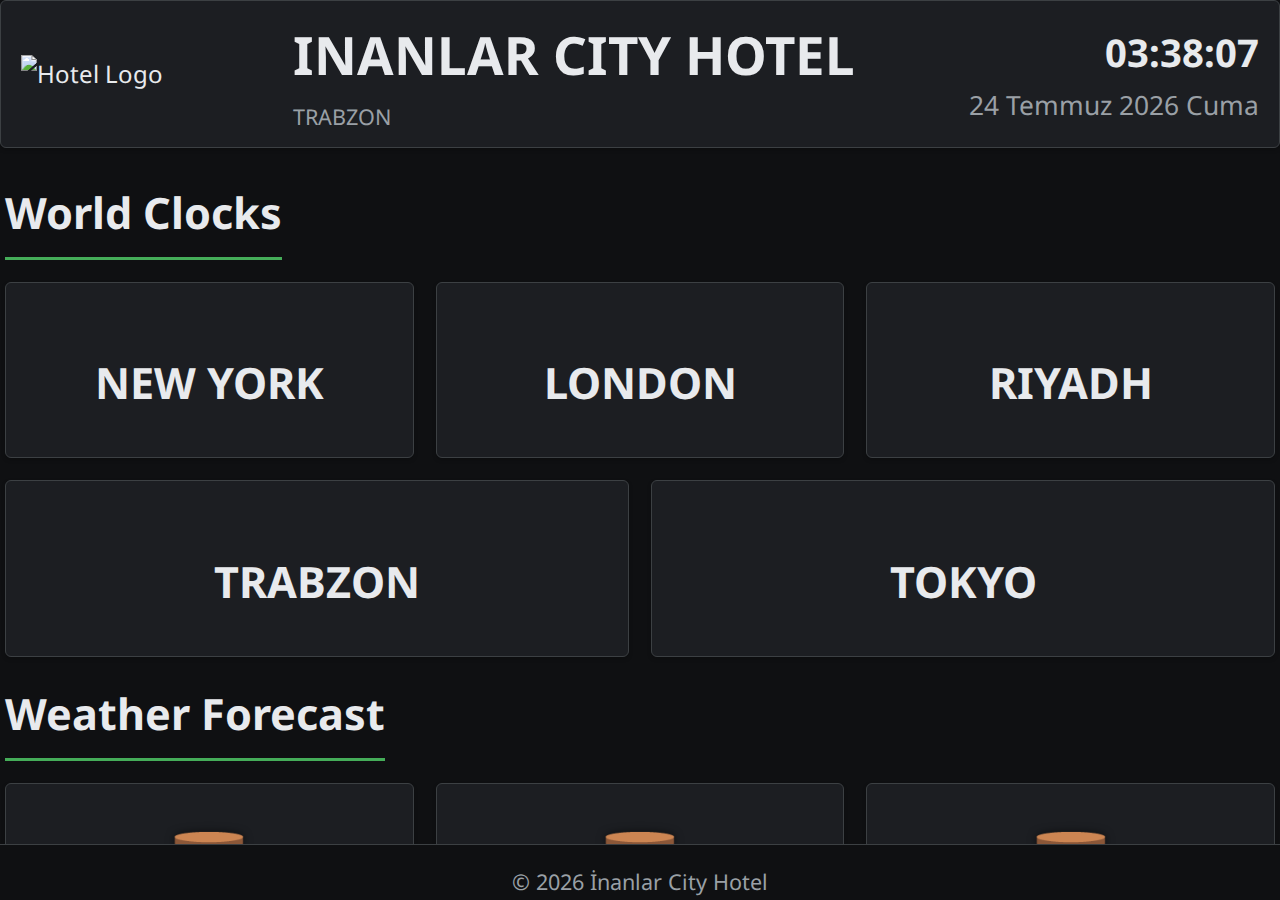
==== commit 57f7f16d: "new1" ====
--- a/ich/index.html
+++ b/ich/index.html
@@ -27,19 +27,15 @@
   background:var(--bg);color:var(--text);
   font:24px/1.6 var(--font-primary);
 }
-/* container now fills the TV completely – no bottom gap */
-.container{
-  display:flex;flex-direction:column;justify-content:flex-start;
-  height:100vh;box-sizing:border-box;
-  padding:20px 20px 0; /* removed bottom padding */
-}
+/* Full‑bleed on TV: remove side paddings */
+.container{display:flex;flex-direction:column;height:100%;padding:0;box-sizing:border-box}
 .header{display:flex;justify-content:space-between;align-items:center;background:var(--card);padding:12px 20px;margin-bottom:20px;border:1px solid var(--border);border-radius:6px;box-shadow:0 2px 4px rgba(0,0,0,.2)}
 .logo img{max-height:50px;margin-right:15px}
 .hotel-details-header h1{margin:0 0 3px;font-size:2.2em;font-weight:700}
 .hotel-details-header p{margin:0;font-size:.9em;color:var(--text-light)}
 .datetime-header{text-align:right;font-size:1.1em;color:var(--text-light)}
 .datetime-header #time{font-size:1.45em;font-weight:700;color:var(--text)}
-.main-content-wrapper{flex:1 1 auto;overflow-y:auto;display:flex;flex-direction:column;gap:22px;padding:10px 5px}
+.main-content-wrapper{flex:1;overflow-y:auto;display:flex;flex-direction:column;gap:22px;padding:10px 5px}
 .section h2{font-size:1.8em;font-weight:700;margin:0 0 22px;border-bottom:3px solid var(--accent-color);display:inline-block;padding-bottom:10px}
 .flex-container{display:flex;flex-wrap:wrap;gap:22px}
 .box{background:var(--card);border:1px solid var(--border);border-radius:6px;box-shadow:0 2px 4px rgba(0,0,0,.2);padding:22px;flex:1 1 260px;min-width:230px;text-align:center;display:flex;flex-direction:column;align-items:center;justify-content:center}
@@ -50,11 +46,6 @@
 .weather-icon{font-size:3.8em;margin-bottom:.4em;filter:drop-shadow(0 0 4px rgba(0,0,0,.6))}
 .weather-temp{font-size:1.8em;font-weight:700}
 .weather-desc{font-size:1.1em;color:var(--text-light);min-height:25px;margin-top:5px;text-transform:capitalize}
-
-/* —— customisations ——————————————— */
-/* remove grey card background / border / shadow just for clock boxes */
-.clock-box{background:none;border:none;box-shadow:none;padding:22px 10px}
-.clock-box h3{margin-bottom:12px}
 
 small.update-note{display:block;margin-top:14px;color:var(--text-light);font-size:.95em}
 </style>
@@ -152,7 +143,7 @@
 /* ----- Saat DOM’unu kur ----- */
 function buildClocks(){
   document.getElementById('clocks').innerHTML=cities.map(c=>`
-    <div class="box clock-box">
+    <div class="box">
       <h3>${c.name}</h3>
       <div class="demo-container clocks single linear">
         <article class="clock simple">
@@ -180,13 +171,13 @@
 }
 updateClocks(); setInterval(updateClocks,1000);
 
-/* ----- Hava durumu (şehir isimleri gösterir) ----- */
+/* ----- Hava durumu ----- */
 const wxCities=[
- {id:'ny',    name:'NEW YORK', lat:40.7128,lon:-74.0060,tz:'America/New_York'},
- {id:'london',name:'LONDON',   lat:51.5074,lon:-0.1278,tz:'Europe/London'},
- {id:'trabzon',name:'TRABZON', lat:41.0,  lon:39.7203,tz:'Europe/Istanbul'},
- {id:'riyadh',name:'RIYADH',   lat:24.7136,lon:46.6753,tz:'Asia/Riyadh'},
- {id:'tokyo', name:'TOKYO',    lat:35.6895,lon:139.6917,tz:'Asia/Tokyo'}
+ {id:'ny',     name:'NEW YORK', lat:40.7128,lon:-74.0060,tz:'America/New_York'},
+ {id:'london', name:'LONDON',   lat:51.5074,lon:-0.1278,tz:'Europe/London'},
+ {id:'trabzon',name:'TRABZON',  lat:41.0,  lon:39.7203,tz:'Europe/Istanbul'},
+ {id:'riyadh', name:'RIYADH',   lat:24.7136,lon:46.6753,tz:'Asia/Riyadh'},
+ {id:'tokyo',  name:'TOKYO',    lat:35.6895,lon:139.6917,tz:'Asia/Tokyo'}
 ];
 const wxIcon={0:'☀️',1:'🌤️',2:'⛅',3:'☁️',45:'🌫️',48:'🌫️',51:'🌦️',53:'🌦️',55:'🌧️',
  61:'🌧️',63:'🌧️',65:'🌧️',71:'❄️',73:'❄️',75:'❄️',80:'🌧️',81:'🌧️',82:'🌧️',95:'⛈️',96:'⛈️',99:'⛈️'};
@@ -207,8 +198,8 @@
       const w=data.current_weather;
       box.querySelector('.weather-icon').textContent=wxIcon[w.weathercode]||'❓';
       box.querySelector('.weather-temp').textContent=`${Math.round(w.temperature)}°C`;
-      /* şehir ismi zaten yazılı, değiştirmiyoruz */
-    }catch{ box.querySelector('.weather-temp').textContent='N/A'; }
+      /* Şehir ismi zaten gösteriliyor; dijital saat kaldırıldı */
+    }catch{ box.querySelector('.weather-desc').textContent='N/A'; }
   }
 }
 buildWeather(); updateWeather(); setInterval(updateWeather,1800000);
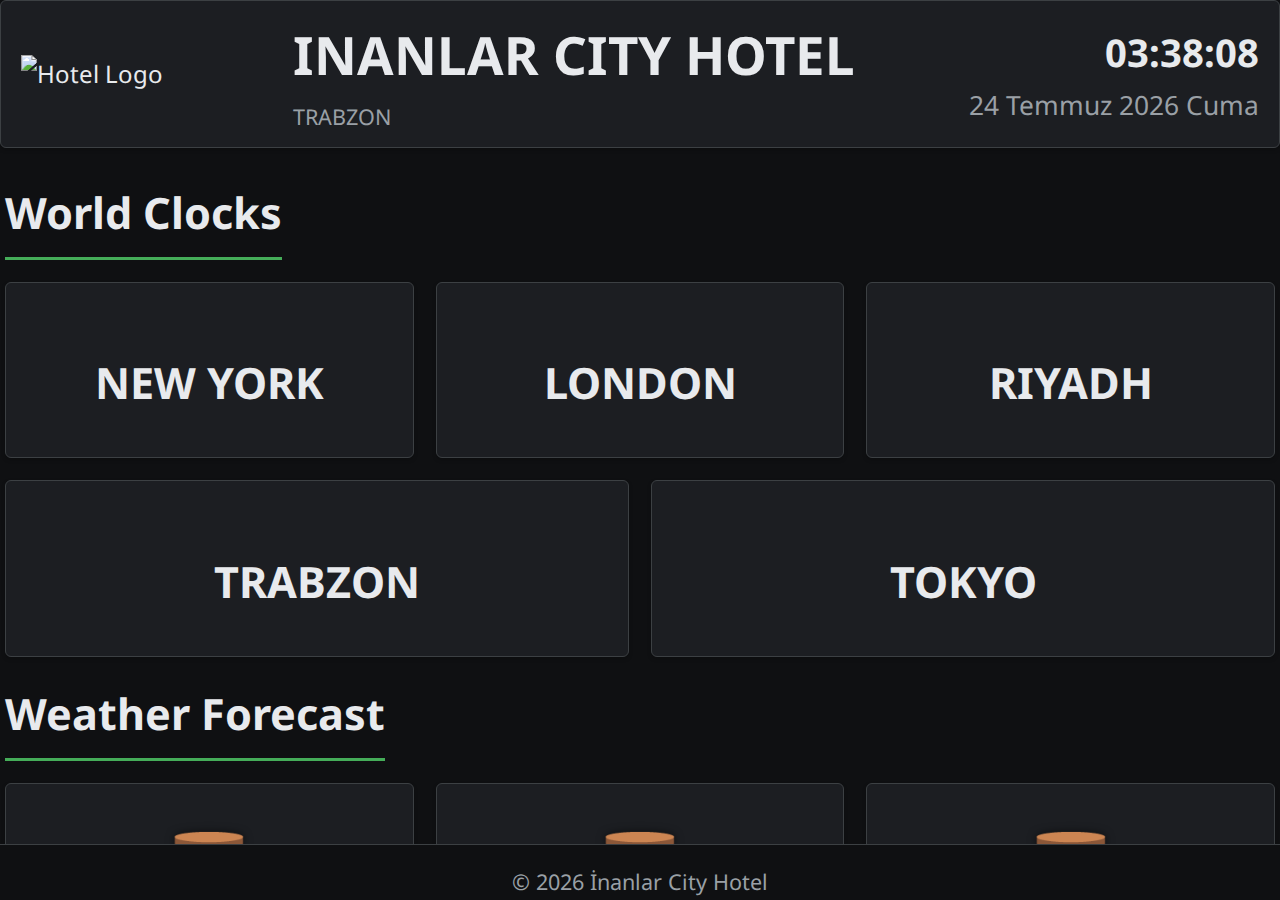
==== commit c04447c9: "Update index.html" ====
--- a/ich/index.html
+++ b/ich/index.html
@@ -91,15 +91,15 @@
           <table class="rates-table">
             <tr class="rate-item">
               <td>Single:</td>
-              <td class="rate-price">2000 TRY</td>
+              <td class="rate-price">2500 TRY</td>
             </tr>
             <tr class="rate-item">
               <td>Double:</td>
-              <td class="rate-price">2750 TRY</td>
+              <td class="rate-price">3000 TRY</td>
             </tr>
             <tr class="rate-item">
               <td>Triple:</td>
-              <td class="rate-price">3750 TRY</td>
+              <td class="rate-price">3800 TRY</td>
             </tr>
           </table>          
         </div>
